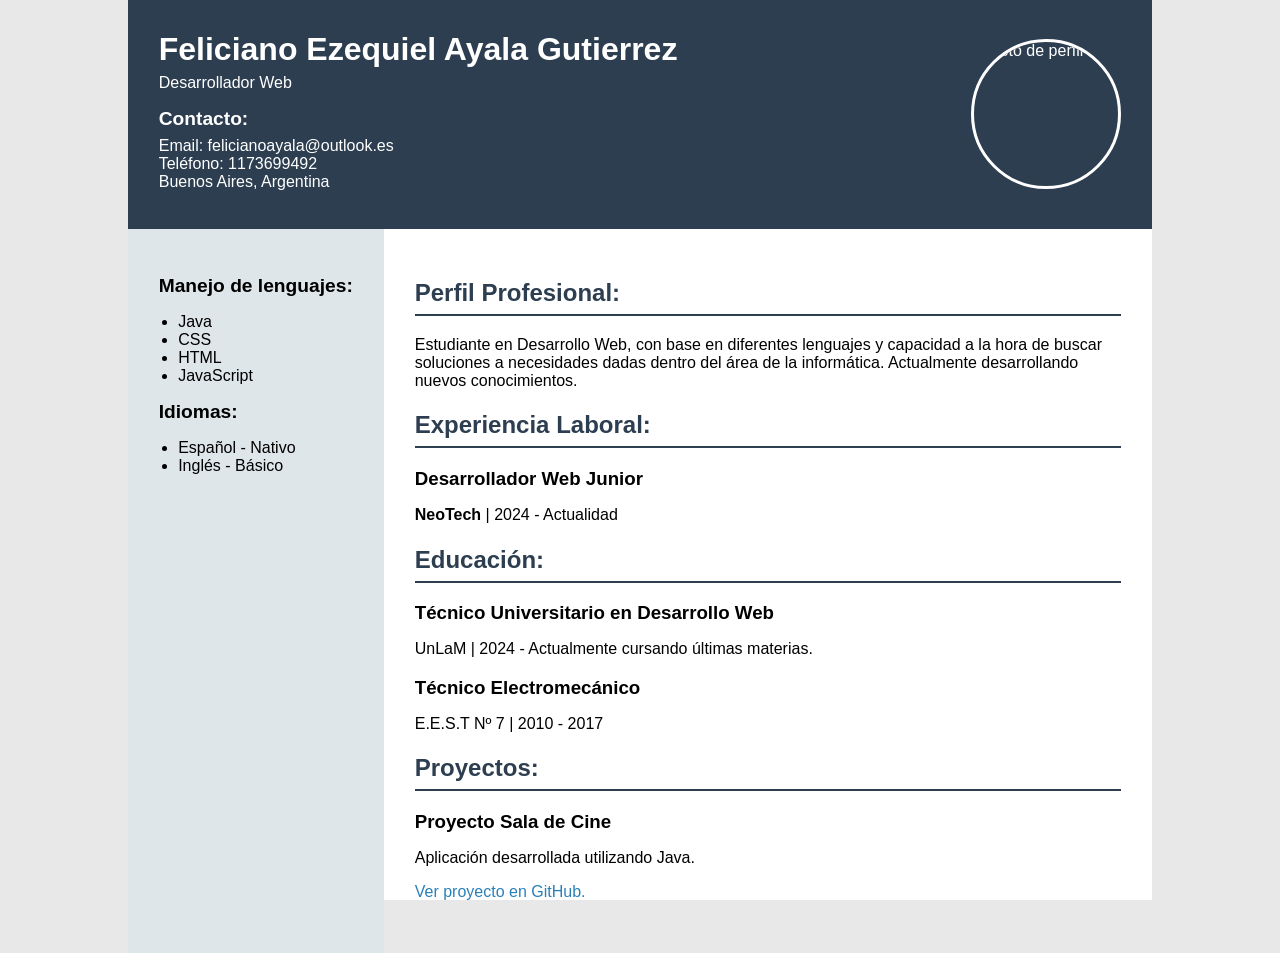
==== entrenamiento_01/ejercicio_01/index.html @ 0a448556 "Actividad 3 Feli subo actividad 3" ====
<!DOCTYPE html>
<html lang="es">

<head>
    <meta charset="UTF-8">
    <meta name="viewport" content="width=device-width, initial-scale=1.0">
    <meta name="description" content="Currículum Vitae de Tu Nombre">
    <title>CV - Feliciano Ezequiel Ayala Gutierrez</title>
    <link rel="stylesheet" href="estilo del CV.css">
</head>

<body>

    <main class="cv">

        <!-- ENCABEZADO -->
        <header class="encabezado">
            <div class="datos-personales">
                <h1>Feliciano Ezequiel Ayala Gutierrez</h1>
                <p>
                    Desarrollador Web
                </p>

                <h2>Contacto:</h2>

                <p>Email: felicianoayala@outlook.es<br>
                    Teléfono: 1173699492<br>
                    Buenos Aires, Argentina
                </p>
            </div>
            <!-- FOTO -->

            <img class="foto" 
                 src="C:\Universidad\proyectos VS Code\trabajoPractico\Entrenamiento 1\ejercicio 1\imagenes\foto.jpg" 
                 alt="Foto de perfil">
        </header>
        <!-- CONTENIDO PRINCIPAL -->

        <div class="contenido">

            <!-- COLUMNA LATERAL -->

            <aside class="lateral">

                <section>
                    <h2>Manejo de lenguajes:</h2>

                    <ul>
                        <li>Java</li>
                        <li>CSS</li>
                        <li>HTML</li>
                        <li>JavaScript</li>
                    </ul>

                </section>


                <section>
                    <h2>Idiomas:</h2>

                    <ul>
                        <li>Español - Nativo</li>
                        <li>Inglés - Básico</li>
                    </ul>
                </section>

            </aside>


            <!-- COLUMNA PRINCIPAL -->
            <section class="principal">

                <!-- PERFIL -->
                <section class="seccion">

                    <h2>Perfil Profesional:</h2>

                    <p>
                        Estudiante en Desarrollo Web, con base en diferentes lenguajes
                        y capacidad a la hora de buscar soluciones a necesidades
                        dadas dentro del área de la informática. Actualmente desarrollando
                        nuevos conocimientos.
                    </p>

                </section>


                <!-- EXPERIENCIA -->
                <section class="seccion">

                    <h2>Experiencia Laboral:</h2>

                    <article class="experiencia">

                        <h3>Desarrollador Web Junior</h3>

                        <p>
                            <strong>NeoTech</strong> |
                            2024 - Actualidad
                        </p>

                    </article>

                </section>


                <!-- EDUCACIÓN -->
                <section class="seccion">

                    <h2>Educación:</h2>

                    <article class="educacion">

                        <h3>Técnico Universitario en Desarrollo Web</h3>

                        <p>
                            UnLaM | 2024 - Actualmente cursando últimas materias.
                        </p>

                        <h3>Técnico Electromecánico</h3>

                        <p>
                            E.E.S.T Nº 7 | 2010 - 2017
                        </p>
                    </article>

                </section>


                <!-- PROYECTOS -->
                <section class="seccion">

                    <h2>Proyectos:</h2>

                    <article class="proyecto">

                        <h3>
                            
                            Proyecto Sala de Cine

                        </h3>
                        <p>
                            Aplicación desarrollada utilizando Java.

                        </p>

                        <a href="https://github.com/felicianoayala98/Pb2-SalaDeCine" target="_blank">
                            Ver proyecto en GitHub.

                        </a>

                    </article>

                </section>

            </section>

        </div>

    </main>

</body>

</html>
---- entrenamiento_01/ejercicio_01/estilo del CV.css ----
/* CONFIGURACIÓN GENERAL */

html,
body {
    width: 100%;
    height: 100%;
    margin: 0;
}

body {
    background-color: #e8e8e8;
    font-family: Arial, sans-serif;

    display: flex;
    justify-content: center;

    overflow-x: hidden;
}


/* CV */

.cv {
    width: 80%;
    height: 100vh;

    background-color: white;
}


/* ENCABEZADO */

.encabezado {
    width: 100%;

    display: flex;
    justify-content: space-between;
    align-items: center;

    background-color: #2c3e50;
    color: white;

    padding: 3%;
    box-sizing: border-box;
}


/* DATOS PERSONALES */

.datos-personales {
    width: 70%;
}

.datos-personales h1 {
    margin: 0;
    font-size: 2rem;
}

.datos-personales p {
    margin: 1% 0;
}

.datos-personales h2 {
    margin-bottom: 1%;
    font-size: 1.2rem;
}


/* FOTO */

.foto {
    width: 15%;
    aspect-ratio: 1 / 1;

    object-fit: cover;

    border-radius: 50%;
    border: 0.2rem solid white;
}


/* CONTENIDO */

.contenido {
    
    align-items: stretch;
    display: flex;
}


/* COLUMNA LATERAL */

.lateral {
    width: 25%;

    background-color: #dfe6e9;

    padding: 3%;
    box-sizing: border-box;
}

.lateral h2 {
    font-size: 1.2rem;
}

.lateral ul {
    padding-left: 10%;
}


/* COLUMNA PRINCIPAL */

.principal {
    width: 75%;

    padding: 3%;
    box-sizing: border-box;
}


/* SECCIONES */

.seccion {
    
    margin-bottom: 3%;
}

.seccion h2 {
    color: #2c3e50;

    border-bottom: 0.15rem solid #2c3e50;

    padding-bottom: 1%;
}


/* EXPERIENCIA, EDUCACIÓN Y PROYECTOS */

.experiencia,
.educacion,
.proyecto {
    margin-bottom: 2%;
}

.experiencia h3,
.educacion h3,
.proyecto h3 {
    margin-bottom: 1%;
}


/* ENLACE DE GITHUB */

.proyecto a {
    color: #2980b9;
    text-decoration: none;
}

.proyecto a:hover {
    text-decoration: underline;
}
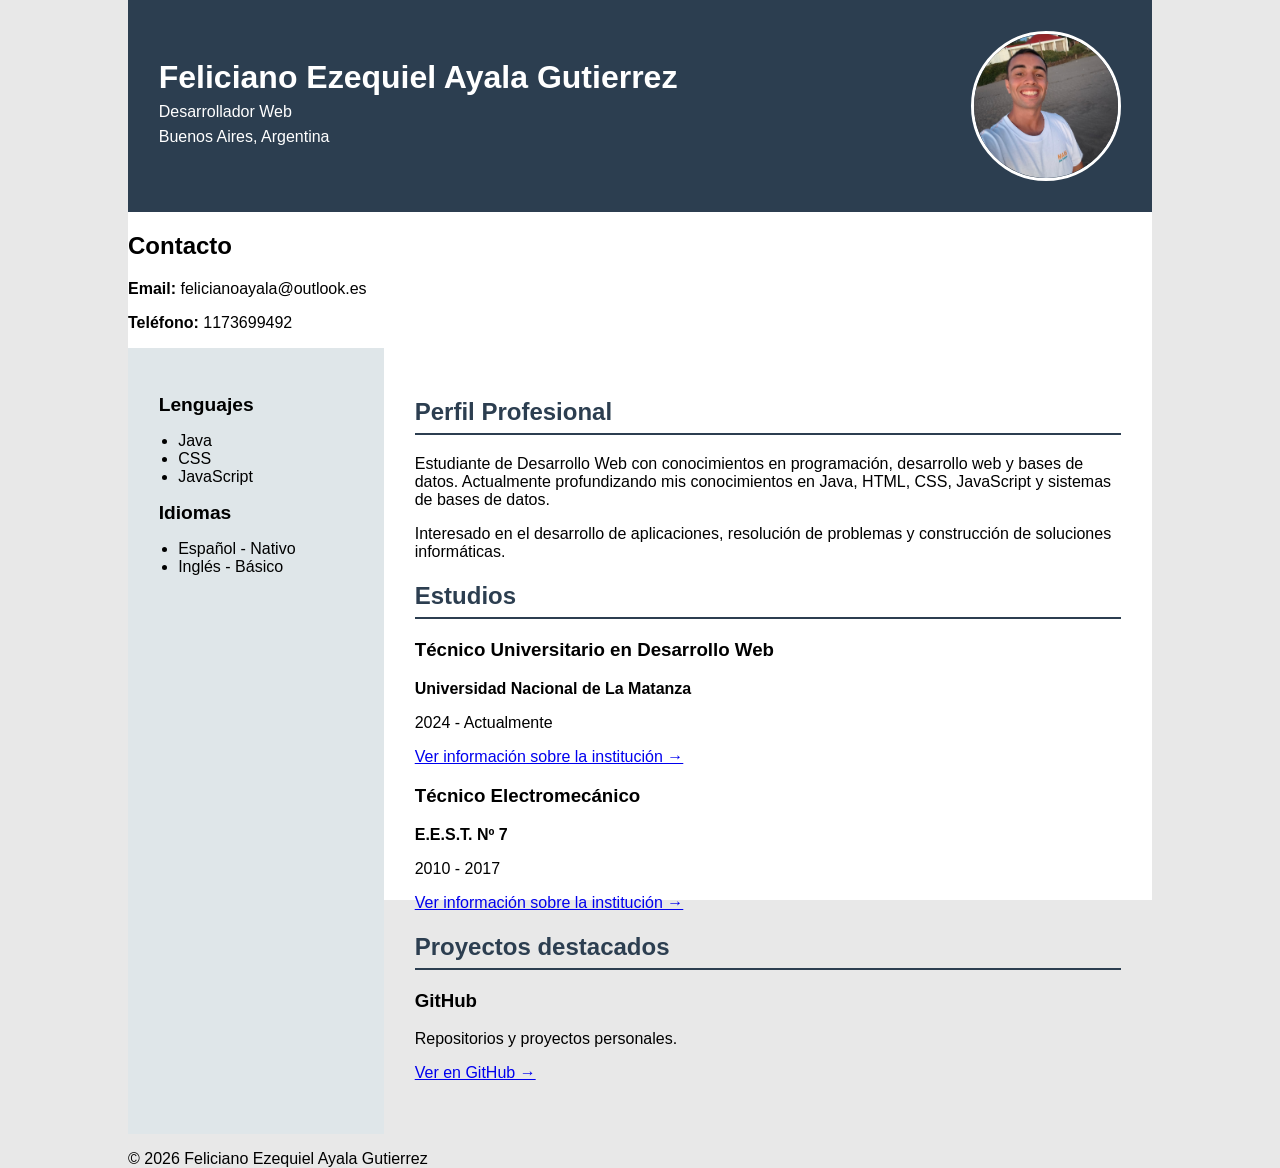
==== commit 8d68e767: "cambios actualizados cambios para mejora" ====
--- a/entrenamiento_01/ejercicio_01/index.html
+++ b/entrenamiento_01/ejercicio_01/index.html
@@ -1,40 +1,62 @@
 <!DOCTYPE html>
+
 <html lang="es">
 
 <head>
     <meta charset="UTF-8">
     <meta name="viewport" content="width=device-width, initial-scale=1.0">
-    <meta name="description" content="Currículum Vitae de Tu Nombre">
-    <title>CV - Feliciano Ezequiel Ayala Gutierrez</title>
+    <meta name="description" content="Currículum Vitae de Feliciano Ezequiel Ayala Gutierrez">
+    <title>CV - Feliciano Ayala</title>
     <link rel="stylesheet" href="estilo del CV.css">
 </head>
 
 <body>
 
+
     <main class="cv">
 
         <!-- ENCABEZADO -->
+
         <header class="encabezado">
+
             <div class="datos-personales">
+
                 <h1>Feliciano Ezequiel Ayala Gutierrez</h1>
-                <p>
+
+                <p class="profesion">
                     Desarrollador Web
                 </p>
 
-                <h2>Contacto:</h2>
-
-                <p>Email: felicianoayala@outlook.es<br>
-                    Teléfono: 1173699492<br>
+                <p>
                     Buenos Aires, Argentina
                 </p>
+
             </div>
             <!-- FOTO -->
 
-            <img class="foto" 
-                 src="C:\Universidad\proyectos VS Code\trabajoPractico\Entrenamiento 1\ejercicio 1\imagenes\foto.jpg" 
-                 alt="Foto de perfil">
+            <img class="foto" src="imagenes/foto.jpg" alt="Foto de perfil de Feliciano Ayala">
         </header>
-        <!-- CONTENIDO PRINCIPAL -->
+
+        <!-- INFORMACIÓN DE CONTACTO -->
+
+        <section class="contacto">
+
+            <h2>Contacto</h2>
+
+            <p>
+                <strong>Email:</strong>
+                felicianoayala@outlook.es
+            </p>
+
+            <p>
+                <strong>Teléfono:</strong>
+                1173699492
+            </p>
+
+        </section>
+
+
+        <!-- CONTENIDO -->
 
         <div class="contenido">
 
@@ -43,12 +65,12 @@
             <aside class="lateral">
 
                 <section>
-                    <h2>Manejo de lenguajes:</h2>
+
+                    <h2>Lenguajes</h2>
 
                     <ul>
                         <li>Java</li>
                         <li>CSS</li>
-                        <li>HTML</li>
                         <li>JavaScript</li>
                     </ul>
 
@@ -56,109 +78,143 @@
 
 
                 <section>
-                    <h2>Idiomas:</h2>
+
+                    <h2>Idiomas</h2>
 
                     <ul>
                         <li>Español - Nativo</li>
                         <li>Inglés - Básico</li>
                     </ul>
+
                 </section>
 
             </aside>
 
 
-            <!-- COLUMNA PRINCIPAL -->
+            <!-- CONTENIDO PRINCIPAL -->
+
             <section class="principal">
 
+
                 <!-- PERFIL -->
+
                 <section class="seccion">
 
-                    <h2>Perfil Profesional:</h2>
+                    <h2>Perfil Profesional</h2>
 
                     <p>
-                        Estudiante en Desarrollo Web, con base en diferentes lenguajes
-                        y capacidad a la hora de buscar soluciones a necesidades
-                        dadas dentro del área de la informática. Actualmente desarrollando
-                        nuevos conocimientos.
+                        Estudiante de Desarrollo Web con conocimientos
+                        en programación, desarrollo web y bases de datos.
+                        Actualmente profundizando mis conocimientos en
+                        Java, HTML, CSS, JavaScript y sistemas de bases
+                        de datos.
                     </p>
 
-                </section>
-
-
-                <!-- EXPERIENCIA -->
+                    <p>
+                        Interesado en el desarrollo de aplicaciones,
+                        resolución de problemas y construcción de
+                        soluciones informáticas.
+                    </p>
+
+                </section>
+
+
+                <!-- ESTUDIOS -->
+
                 <section class="seccion">
 
-                    <h2>Experiencia Laboral:</h2>
-
-                    <article class="experiencia">
-
-                        <h3>Desarrollador Web Junior</h3>
-
-                        <p>
-                            <strong>NeoTech</strong> |
-                            2024 - Actualidad
-                        </p>
+                    <h2>Estudios</h2>
+
+
+                    <!-- UNIVERSIDAD -->
+
+                    <article class="tarjeta">
+
+                        <h3>
+                            Técnico Universitario en Desarrollo Web
+                        </h3>
+
+                        <p>
+                            <strong>Universidad Nacional de La Matanza</strong>
+                        </p>
+
+                        <p>
+                            2024 - Actualmente
+                        </p>
+
+                        <a href="paginas/unlam.html">
+                            Ver información sobre la institución →
+                        </a>
 
                     </article>
 
-                </section>
-
-
-                <!-- EDUCACIÓN -->
+
+                    <!-- ESCUELA SECUNDARIA -->
+
+                    <article class="tarjeta">
+
+                        <h3>
+                            Técnico Electromecánico
+                        </h3>
+
+                        <p>
+                            <strong>E.E.S.T. Nº 7</strong>
+                        </p>
+
+                        <p>
+                            2010 - 2017
+                        </p>
+
+                        <a href="paginas/eest7.html">
+                            Ver información sobre la institución →
+                        </a>
+
+                    </article>
+
+                </section>
+
+
+                <!-- PROYECTOS -->
+
                 <section class="seccion">
 
-                    <h2>Educación:</h2>
-
-                    <article class="educacion">
-
-                        <h3>Técnico Universitario en Desarrollo Web</h3>
-
-                        <p>
-                            UnLaM | 2024 - Actualmente cursando últimas materias.
-                        </p>
-
-                        <h3>Técnico Electromecánico</h3>
-
-                        <p>
-                            E.E.S.T Nº 7 | 2010 - 2017
-                        </p>
+                    <h2>Proyectos destacados</h2>
+
+                    <article class="tarjeta">
+
+                        <h3>
+                            GitHub
+                        </h3>
+
+                        <p>
+                            Repositorios y proyectos personales.
+                        </p>
+
+                        <a href="https://github.com/felicianoayala98?tab=repositories" target="_blank"
+                            rel="noopener noreferrer">
+                            Ver en GitHub →
+                        </a>
+
                     </article>
 
                 </section>
 
-
-                <!-- PROYECTOS -->
-                <section class="seccion">
-
-                    <h2>Proyectos:</h2>
-
-                    <article class="proyecto">
-
-                        <h3>
-                            
-                            Proyecto Sala de Cine
-
-                        </h3>
-                        <p>
-                            Aplicación desarrollada utilizando Java.
-
-                        </p>
-
-                        <a href="https://github.com/felicianoayala98/Pb2-SalaDeCine" target="_blank">
-                            Ver proyecto en GitHub.
-
-                        </a>
-
-                    </article>
-
-                </section>
-
             </section>
 
         </div>
 
+
+        <!-- PIE DE PÁGINA -->
+
+        <footer>
+
+            <p>
+                © 2026 Feliciano Ezequiel Ayala Gutierrez
+            </p>
+
+        </footer>
+
     </main>
-
-</body>
+  </body>
 
 </html>
